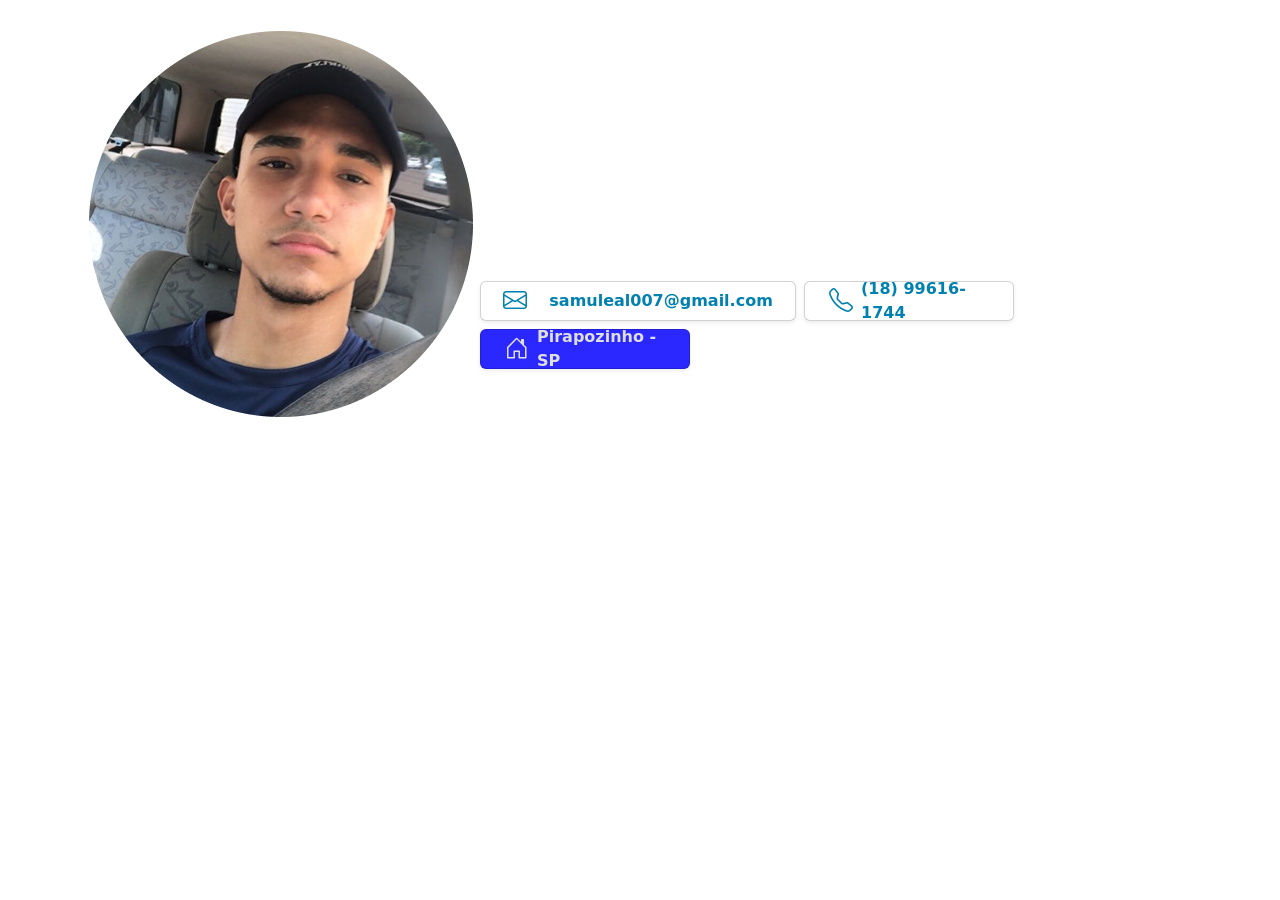
==== index.html @ 656232ea "Corrigido para 'index.html'" ====
<!DOCTYPE html>
<html lang="en">

<head>
    <meta charset="UTF-8">
    <meta name="viewport" content="width=device-width, initial-scale=1.0">
    <link rel="stylesheet" href="style.css">
    <link href="https://cdn.jsdelivr.net/npm/bootstrap@5.3.3/dist/css/bootstrap.min.css" rel="stylesheet">
    <link rel="preconnect" href="https://fonts.googleapis.com">
    <link href="https://cdn.jsdelivr.net/npm/bootstrap-icons@1.10.5/font/bootstrap-icons.css" rel="stylesheet">

    <!-- Exemplo com Poppins -->
    <link href="https://fonts.googleapis.com/css2?family=Poppins:wght@400;600&display=swap" rel="stylesheet">
    <title>Meu Portifólio</title>
</head>

<body>
    <!-- Bloco de fundo colorido -->
    <div class="custom-navbar text-white">
        <header class="container d-flex flex-column flex-lg-row align-items-center justify-content-center py-4">

            <!-- Foto de perfil -->
            <img src="logo-image.png" alt="Minha Foto" class="profile-image">

            <!-- Informações -->
            <div class="text-center text-lg-start">

                <h1 class="fw-bold mb-1">Samuel Leal.</h1>
                <p class="titulo fs-5 mb-1">Desenvolvedor WEB - Junior</p>
                <div class="description">
                    <p class=" mb-1">
                        Estudante de Análise e Desenvolvimento de Sistemas, com foco em desenvolvimento web.
                    </p>
                    <p class="d mb-3">
                        Familiarizado com bancos de dados, metodologias ágeis e criação de interfaces responsivas.
                    </p>
                </div>

                <!-- Cards de contato -->
                <div class="d-flex flex-wrap gap-2 justify-content-center justify-content-lg-start cards-container">
                    <div class="card d-inline-flex flex-row align-items-center p-2 shadow-sm"
                        style="width: 316px; height: 40px; color: #0081AF; justify-content: space-evenly; cursor: pointer;"
                        onclick="copiarTexto('email')">
                        <i class="bi bi-envelope fs-4 me-2"></i>
                        <span id="email" class="text-break fw-bold">samuleal007@gmail.com</span>
                    </div>

                    <div class="card d-flex flex-row align-items-center p-2 shadow-sm"
                        style="width: 210px; height: 40px; color: #0081AF; cursor: pointer;"
                        onclick="copiarTexto('telefone')">
                        <i class="bi bi-telephone fs-4 me-2 mx-3"></i>
                        <span id="telefone" class="fw-bold text-break">(18) 99616-1744</span>
                    </div>

                    <div class="card d-flex flex-row align-items-center p-2 shadow-sm"
                        style="width: 210px; height: 40px; color: #dfdfdf; background-color:#2b27ff;">
                        <i class="bi bi-house-door fs-4 me-2 mx-3"></i>
                        <span class="fw-bold text-break">Pirapozinho - SP</span>
                    </div>
                </div>

            </div>
        </header>
    </div>


    <section>

    </section>

    <!-- Toast de Sucesso -->
    <div class="position-fixed bottom-0 end-0 p-3" style="z-index: 11">
        <div id="copiarToast" class="toast align-items-center text-white bg-success border-0" role="alert"
            aria-live="assertive" aria-atomic="true">
            <div class="d-flex">
                <div class="toast-body">
                    Copiado com sucesso!
                </div>
                <button type="button" class="btn-close btn-close-white me-2 m-auto" data-bs-dismiss="toast"
                    aria-label="Fechar"></button>
            </div>
        </div>
    </div>

    <script src="script.js"></script>
    <script src="https://cdn.jsdelivr.net/npm/bootstrap@5.3.3/dist/js/bootstrap.bundle.min.js"></script>
</body>

</html>
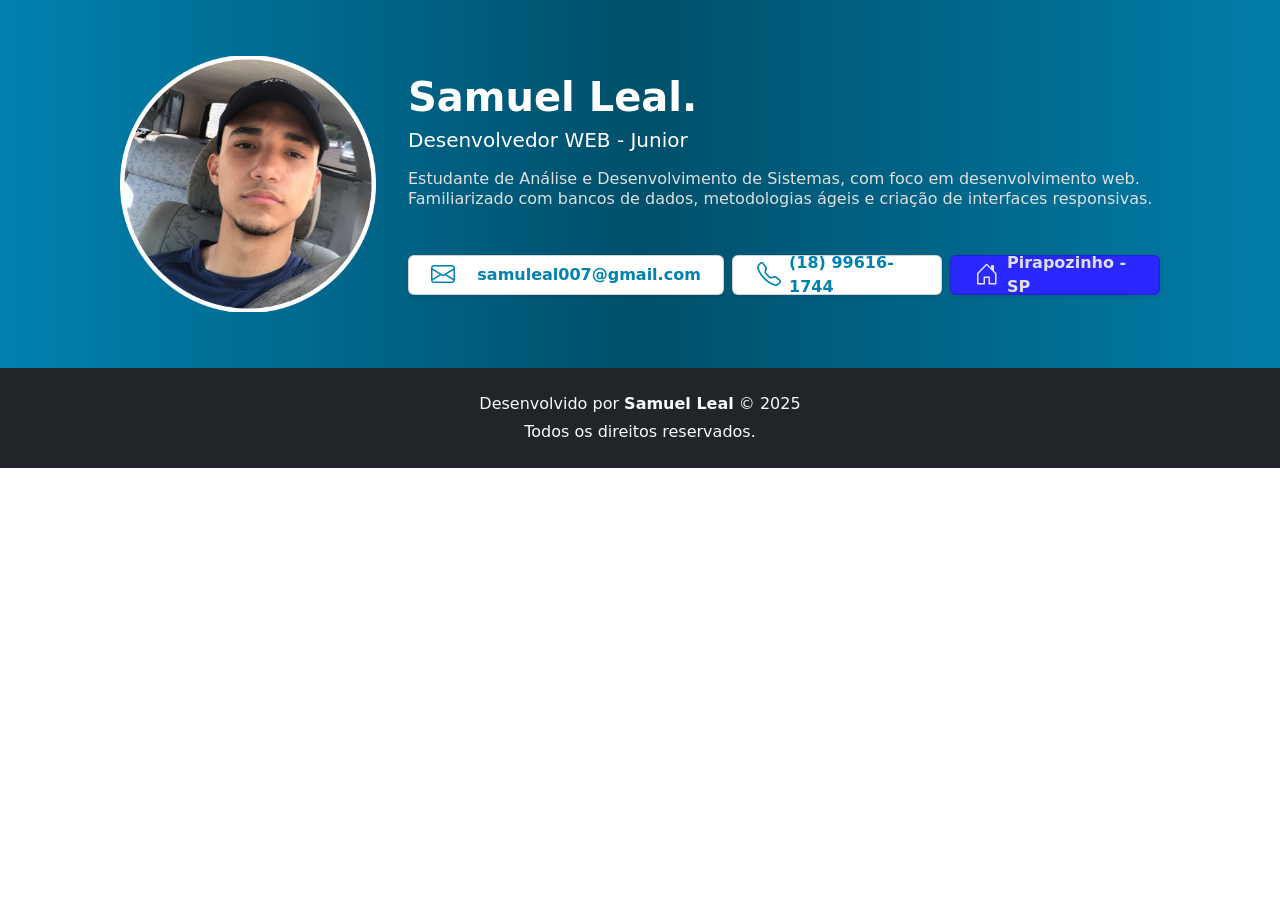
==== commit 9116166b: "footer" ====
--- a/index.html
+++ b/index.html
@@ -8,6 +8,8 @@
     <link href="https://cdn.jsdelivr.net/npm/bootstrap@5.3.3/dist/css/bootstrap.min.css" rel="stylesheet">
     <link rel="preconnect" href="https://fonts.googleapis.com">
     <link href="https://cdn.jsdelivr.net/npm/bootstrap-icons@1.10.5/font/bootstrap-icons.css" rel="stylesheet">
+    <link rel="icon" href="favicon.ico">
+
 
     <!-- Exemplo com Poppins -->
     <link href="https://fonts.googleapis.com/css2?family=Poppins:wght@400;600&display=swap" rel="stylesheet">
@@ -82,6 +84,14 @@
         </div>
     </div>
 
+
+<footer class="bg-dark text-light">
+    <div class="container text-center py-4">
+        <p class="mb-1">Desenvolvido por <strong>Samuel Leal</strong> &copy; 2025</p>
+        <p class="mb-0">Todos os direitos reservados.</p>
+    </div>
+</footer>
+
     <script src="script.js"></script>
     <script src="https://cdn.jsdelivr.net/npm/bootstrap@5.3.3/dist/js/bootstrap.bundle.min.js"></script>
 </body>
--- a/style.css
+++ b/style.css
@@ -0,0 +1,63 @@
+body {
+    background-color: #EAF2EF;
+    margin: 0;
+    font-family: 'Poppins', sans-serif;
+
+}
+
+.profile-image {
+    width: 256px;
+    height: 256px;
+    object-fit: cover;
+    margin-right: 2rem;
+}
+
+@media screen and (max-width: 990px) {
+    .profile-image {
+        width: 256px;
+        height: 256px;
+        object-fit: cover;
+        margin-right: 0;
+    }
+
+}
+
+.custom-navbar {
+    background: linear-gradient(90deg, rgba(0, 129, 175, 1) 0%, rgba(0, 80, 107, 1) 50%, rgba(1, 125, 169, 1) 100%, rgba(0, 0, 0, 1) 100%);
+
+    padding: 2rem 1rem;
+}
+
+
+
+.description {
+    color: #DFDFDF;
+    line-height: 1;
+    margin-top: 1rem;
+}
+
+.name-cargo {
+    font-weight: lighter;
+    font-size: 32px;
+    color: #DFDFDF;
+
+}
+
+.card-container {
+    margin-top: 2rem;
+}
+
+.card:hover {
+    transform: scale(1.03);
+    transition: all 0.2s ease-in-out;
+    box-shadow: 0 4px 12px rgba(0, 0, 0, 0.15);
+}
+
+.cards-container {
+    margin-top: 3em;
+}
+
+.bloco-colorido {
+    background: linear-gradient(to right, #0081AF 0%, #181818 50%, #0081AF 100%);
+    padding: 2rem 1rem;
+}
